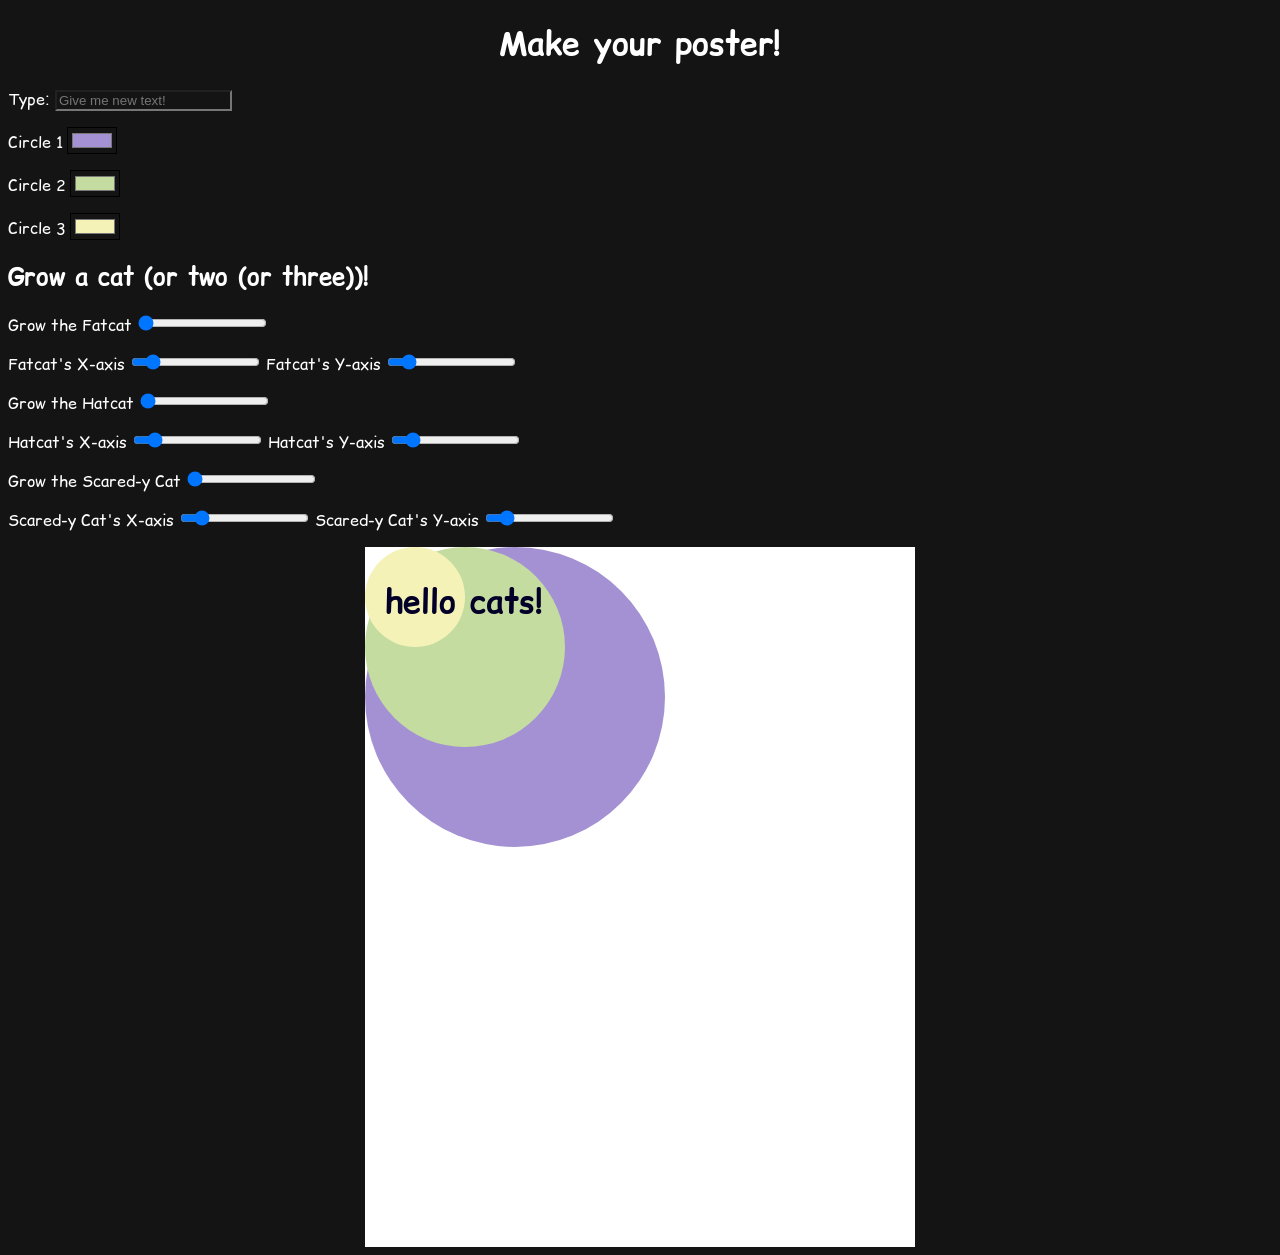
==== index.html @ c7e15701 "filled out style and most of html (still need to add the other cats inputs but I want to make sure i" ====
<!DOCTYPE html>
<html lang="en">
<head>
    <meta charset="UTF-8">
    <meta name="viewport" content="width=device-width, initial-scale=1.0">
    <title>home</title>
    <link rel="preconnect" href="https://fonts.googleapis.com">
    <link rel="preconnect" href="https://fonts.gstatic.com" crossorigin>
    <link href="https://fonts.googleapis.com/css2?family=Comic+Relief:wght@400;700&display=swap" rel="stylesheet">
    <link rel="stylesheet" href="./css/style.css"> 
</head>
<body>
    <h1 class="comic-relief-bold">Make your poster!</h1>
    <div class="poster-tool">
        <div class="controls">
            <!-- Type Inputs -->
            <p>
                <label for="customWord" class="comic-relief-regular">Type: </label>
                <input id="customWord" type="text" placeholder="Give me new text!" />
            </p>

            <!-- 3 Circles-->
            <p>
                <label for="circle1Color" class="comic-relief-regular">Circle 1</label>
                <input id="circle1Color" type="color" value="#A491D3" />
                <output for="circle1Color"></output>
            </p>
            <p>
                <label for="circle2Color" class="comic-relief-regular">Circle 2</label>
                <input id="circle2Color" type="color" value="#C5DCA0" />
                <output for="circle2Color"></output>
            </p>
            <p>
                <label for="circle3Color" class="comic-relief-regular">Circle 3</label>
                <input id="circle3Color" type="color" value="#F5F2B8" />
                <output for="circle3Color"></output>
            </p>

            <!-- The Cats-->
            <h2 class="comic-relief-bold">Grow a cat (or two (or three))!</h2>
            <!-- Fatcat -->
            <p>
                <label for="fatcatScale">Grow the Fatcat</label>
                <input id="fatcatScale" type="range" min="0" max="600" value="0" />
                <output for="fatcatScale"></output>
            </p>
            <p>
                <label for="fatcatMoveX">Fatcat's X-axis</label>
                <input id="fatcatMoveX" type="range" min="0" max="400" value="50" />
                <label for="fatcatMoveY">Fatcat's Y-axis</label>
                <input id="fatcatMoveY" type="range" min="0" max="400" value="50" />
            </p>

            <!-- Hatcat -->
            <p>
                <label for="hatcatScale">Grow the Hatcat</label>
                <input id="hatcatScale" type="range" min="0" max="600" value="0" />
                <output for="hatcatScale"></output>
            </p>
            <p>
                <label for="hatcatMoveX">Hatcat's X-axis</label>
                <input id="hatcatMoveX" type="range" min="0" max="400" value="50" />
                <label for="hatcatMoveY">Hatcat's Y-axis</label>
                <input id="hatcatMoveY" type="range" min="0" max="400" value="50" />
            </p> 

            <!-- Scared Cat -->
            <p>
                <label for="scaredcatScale">Grow the Scared-y Cat</label>
                <input id="scaredcatScale" type="range" min="0" max="600" value="0" />
                <output for="scaredcatScale"></output>
            </p>
            <p>
                <label for="scaredcatMoveX">Scared-y Cat's X-axis</label>
                <input id="scaredcatMoveX" type="range" min="0" max="400" value="50" />
                <label for="scaredcatMoveY">Scared-y Cat's Y-axis</label>
                <input id="scaredcatMoveY" type="range" min="0" max="400" value="50" />
            </p>  

            <!-- Buff Cat -->

            <!-- Studious Cat -->

            <!-- Cat? -->
            
        </div>
        <div class="poster-box">
            <div id="circle1"></div>
            <div id="circle2"></div>
            <div id="circle3"></div>
            <p id="theWord">hello cats!</p>
            <img id="fatcat" src="img/fatcat.png">
            <img id="hatcat" src="img/hatcat.png">
            <img id="studycat" src="img/studycat.png">
            <img id="scaredcat" src="img/scaredcat.png">
            <img id="isthiscat" src="img/isthiscat.png">
            <img id="buffcat" src="img/buffcat.png">
        </div>
    </div>
 <script src="script.js"></script>
</body>
</html>
---- css/style.css ----
body {
    background-color: rgb(20, 20, 20);
    padding: 30px, 50px, 30px, 50px;
}

.comic-relief-regular {
  font-family: "Comic Relief", system-ui;
  font-weight: 400;
  font-style: normal;
}

.comic-relief-bold {
  font-family: "Comic Relief", system-ui;
  font-weight: 700;
  font-style: normal;
}


h1 {
    color: white;
    text-align: center;
}

h2 {
    color: white;
}

/* CONTROLS */
.controls {

}

label {
    color: white;
    font-size: 16px;
    font-family: "Comic Relief", system-ui;
    font-weight: 400;
    font-style: normal;
}

#customWord {
    color: rgb(160, 160, 160);
    background-color: rgb(20, 20, 20);
}

#circle1Color, #circle2Color, #circle3Color {
    background-color: rgb(20, 20, 20);
}

/* POSTER */
.poster-box {
    display: flex;
    width: 550px;
    height: 700px;
    position: relative;
    justify-content: center;
    align-items: center;
    background-color: white;
    margin: 0 auto;
}

.poster-box > * {
  position: absolute;
  top: 0;
  left: 0
}

#circle1 {
    width: 300px;
    height: 300px;
    border-radius: 50%;
    background-color: #A491D3;
}

#circle2 {
    width: 200px;
    height: 200px;
    border-radius: 50%;
    background-color: #C5DCA0;
}

#circle3 {
    width: 100px;
    height: 100px;
    border-radius: 50%;
    background-color: #F5F2B8;
}

#theWord {
    font-family: "Comic Relief";
    font-weight: 600;
    font-size: 32px;
    color: rgb(3, 0, 40);
    translate: 20px;
}

img {
    width: 0px;
}
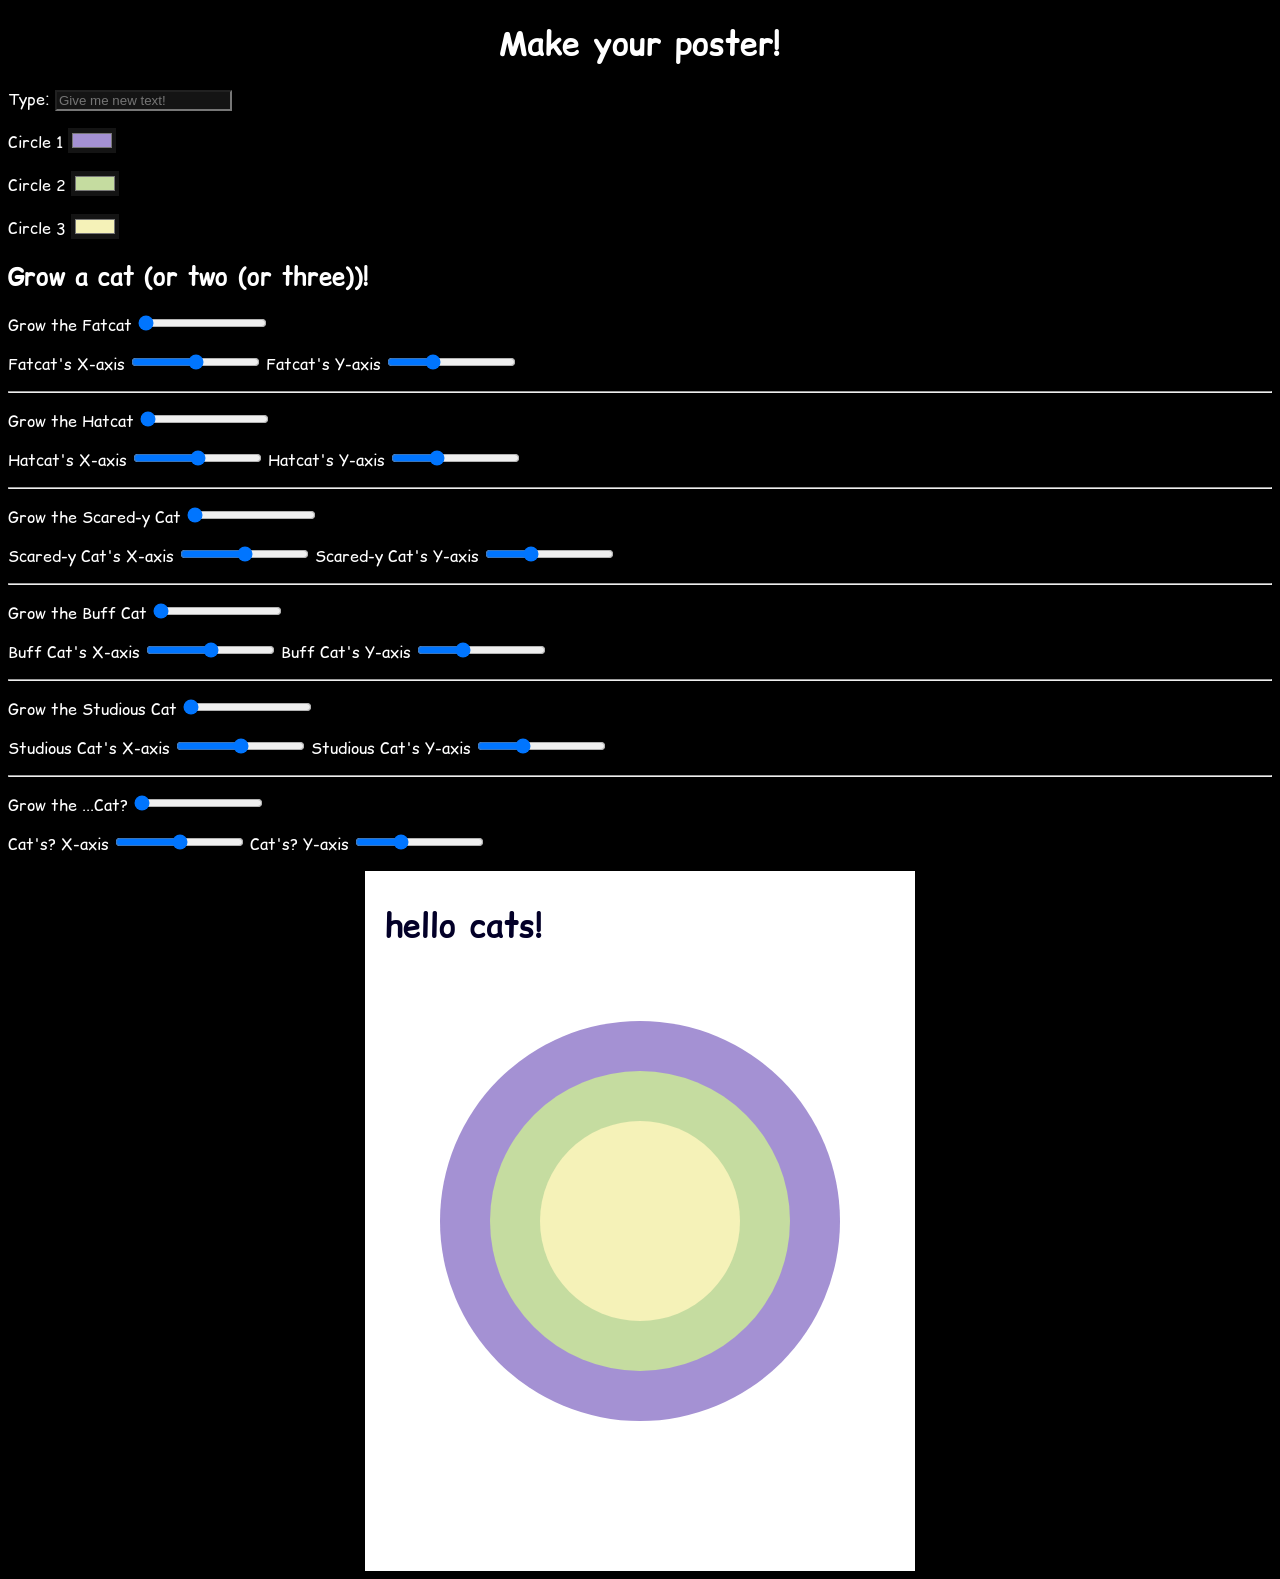
==== commit ed0af572: "Did JS, need to test still" ====
--- a/index.html
+++ b/index.html
@@ -46,11 +46,11 @@
             </p>
             <p>
                 <label for="fatcatMoveX">Fatcat's X-axis</label>
-                <input id="fatcatMoveX" type="range" min="0" max="400" value="50" />
+                <input id="fatcatMoveX" type="range" min="-200" max="200" value="0" />
                 <label for="fatcatMoveY">Fatcat's Y-axis</label>
-                <input id="fatcatMoveY" type="range" min="0" max="400" value="50" />
+                <input id="fatcatMoveY" type="range" min="-200" max="400" value="0" />
             </p>
-
+<hr>
             <!-- Hatcat -->
             <p>
                 <label for="hatcatScale">Grow the Hatcat</label>
@@ -59,11 +59,11 @@
             </p>
             <p>
                 <label for="hatcatMoveX">Hatcat's X-axis</label>
-                <input id="hatcatMoveX" type="range" min="0" max="400" value="50" />
+                <input id="hatcatMoveX" type="range" min="-200" max="200" value="0" />
                 <label for="hatcatMoveY">Hatcat's Y-axis</label>
-                <input id="hatcatMoveY" type="range" min="0" max="400" value="50" />
+                <input id="hatcatMoveY" type="range" min="-200" max="400" value="0" />
             </p> 
-
+<hr>
             <!-- Scared Cat -->
             <p>
                 <label for="scaredcatScale">Grow the Scared-y Cat</label>
@@ -72,16 +72,49 @@
             </p>
             <p>
                 <label for="scaredcatMoveX">Scared-y Cat's X-axis</label>
-                <input id="scaredcatMoveX" type="range" min="0" max="400" value="50" />
+                <input id="scaredcatMoveX" type="range" min="-200" max="200" value="0" />
                 <label for="scaredcatMoveY">Scared-y Cat's Y-axis</label>
-                <input id="scaredcatMoveY" type="range" min="0" max="400" value="50" />
+                <input id="scaredcatMoveY" type="range" min="-200" max="400" value="0" />
             </p>  
-
+<hr>
             <!-- Buff Cat -->
-
+            <p>
+                <label for="buffcatScale">Grow the Buff Cat</label>
+                <input id="buffcatScale" type="range" min="0" max="600" value="0" />
+                <output for="buffcatScale"></output>
+            </p>
+            <p>
+                <label for="buffcatMoveX">Buff Cat's X-axis</label>
+                <input id="buffcatMoveX" type="range" min="-200" max="200" value="0" />
+                <label for="buffcatMoveY">Buff Cat's Y-axis</label>
+                <input id="buffcatMoveY" type="range" min="-200" max="400" value="0" />
+            </p>
+<hr>
             <!-- Studious Cat -->
-
+            <p>
+                <label for="studycatScale">Grow the Studious Cat</label>
+                <input id="studycatScale" type="range" min="0" max="600" value="0" />
+                <output for="studycatScale"></output>
+            </p>
+            <p>
+                <label for="studycatMoveX">Studious Cat's X-axis</label>
+                <input id="studycatMoveX" type="range" min="-200" max="200" value="0" />
+                <label for="studycatMoveY">Studious Cat's Y-axis</label>
+                <input id="studycatMoveY" type="range" min="-200" max="400" value="0" />
+            </p>
+<hr>
             <!-- Cat? -->
+            <p>
+                <label for="isthiscatScale">Grow the ...Cat?</label>
+                <input id="isthiscatScale" type="range" min="0" max="600" value="0" />
+                <output for="isthiscatScale"></output>
+            </p>
+            <p>
+                <label for="isthiscatMoveX">Cat's? X-axis</label>
+                <input id="isthiscatMoveX" type="range" min="-200" max="200" value="0" />
+                <label for="isthiscatMoveY">Cat's? Y-axis</label>
+                <input id="isthiscatMoveY" type="range" min="-200" max="400" value="0" />
+            </p>
             
         </div>
         <div class="poster-box">
--- a/css/style.css
+++ b/css/style.css
@@ -1,5 +1,5 @@
 body {
-    background-color: rgb(20, 20, 20);
+    background-color: rgb(0, 0, 0);
     padding: 30px, 50px, 30px, 50px;
 }
 
@@ -66,24 +66,27 @@
 }
 
 #circle1 {
+    width: 400px;
+    height: 400px;
+    border-radius: 50%;
+    background-color: #A491D3;
+    translate: 75px 150px;
+}
+
+#circle2 {
     width: 300px;
     height: 300px;
     border-radius: 50%;
-    background-color: #A491D3;
+    background-color: #C5DCA0;
+    translate: 125px 200px;
 }
 
-#circle2 {
+#circle3 {
     width: 200px;
     height: 200px;
     border-radius: 50%;
-    background-color: #C5DCA0;
-}
-
-#circle3 {
-    width: 100px;
-    height: 100px;
-    border-radius: 50%;
     background-color: #F5F2B8;
+    translate: 175px 250px;
 }
 
 #theWord {
@@ -94,6 +97,14 @@
     translate: 20px;
 }
 
-img {
+#fatcat, #hatcat, #scaredcat, #buffcat, #studycat, #isthiscat {
     width: 0px;
+}
+
+output {
+    color: white;
+    font-size: 12px;
+    font-family: "Comic Relief", system-ui;
+    font-weight: 400;
+    font-style: normal;
 }
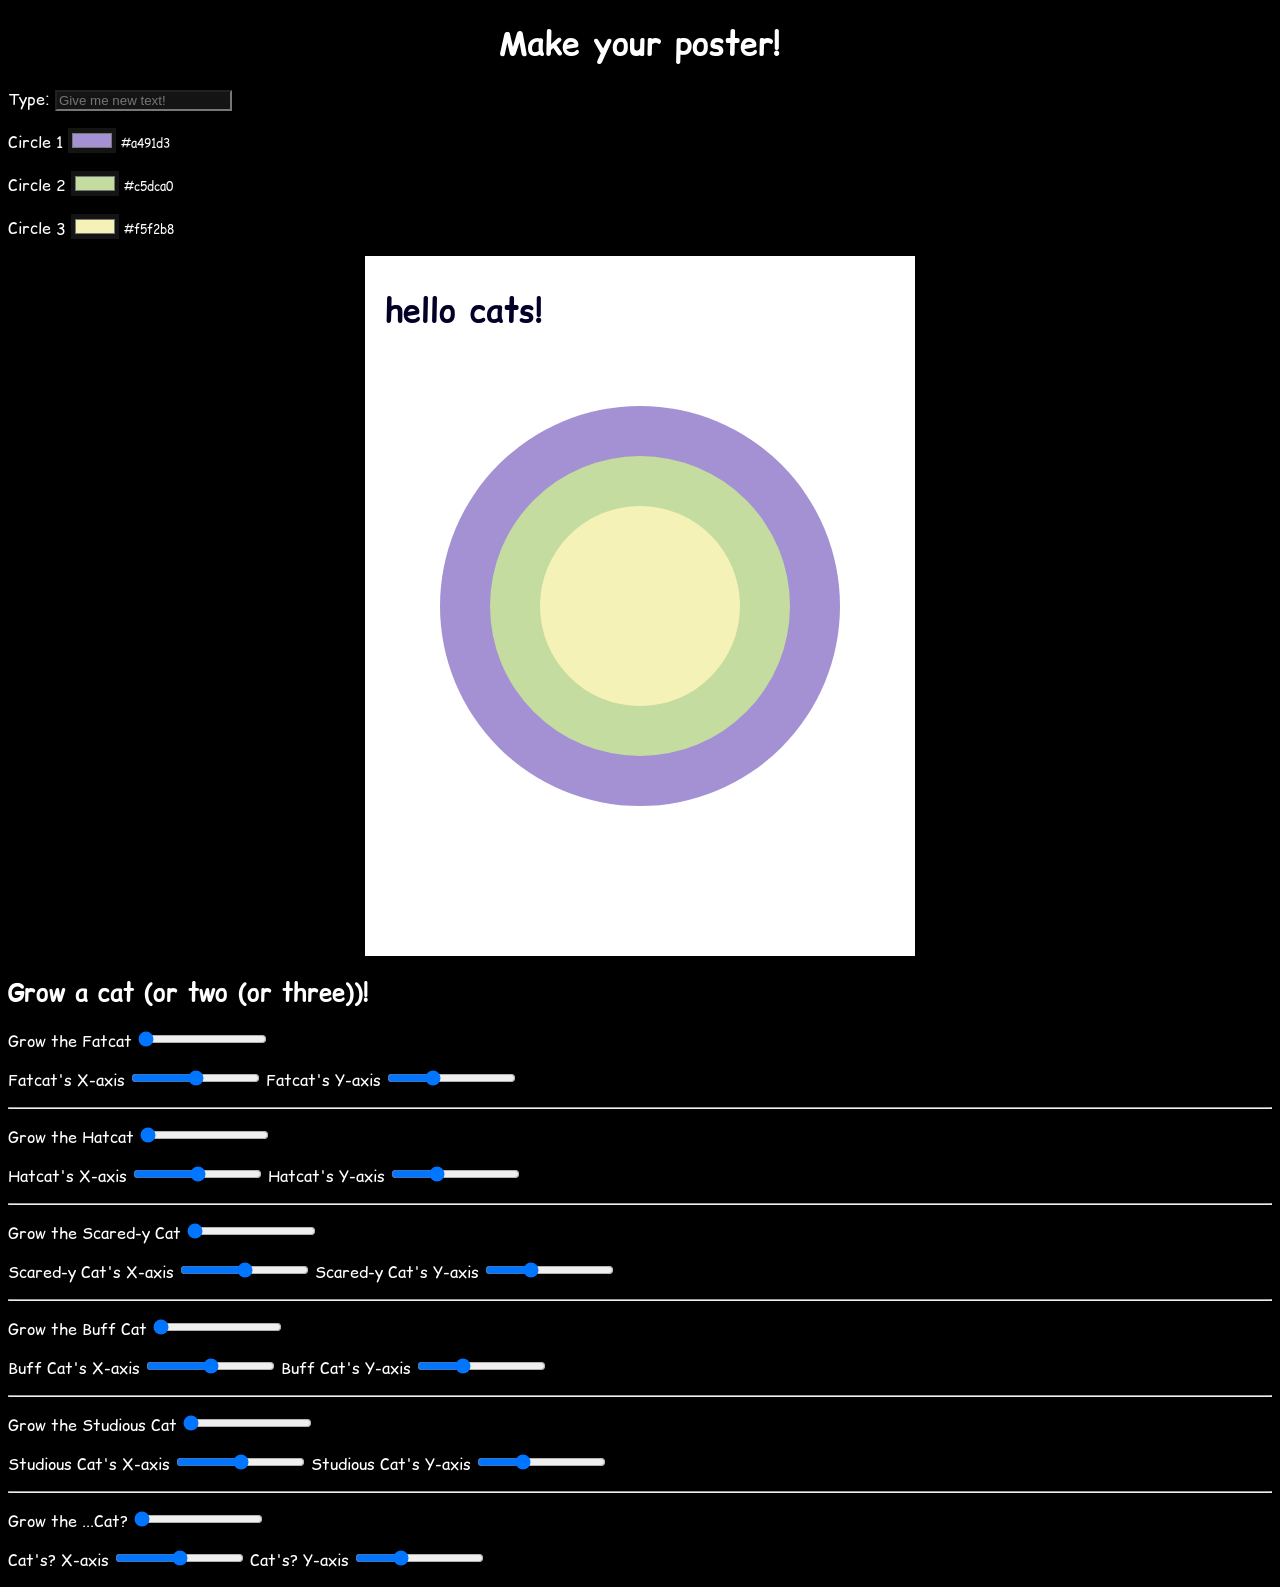
==== commit e591f84a: "moved cat controls below poster" ====
--- a/index.html
+++ b/index.html
@@ -35,7 +35,20 @@
                 <input id="circle3Color" type="color" value="#F5F2B8" />
                 <output for="circle3Color"></output>
             </p>
-
+        </div>
+        <div class="poster-box">
+            <div id="circle1"></div>
+            <div id="circle2"></div>
+            <div id="circle3"></div>
+            <p id="theWord">hello cats!</p>
+            <img id="fatcat" src="img/fatcat.png">
+            <img id="hatcat" src="img/hatcat.png">
+            <img id="studycat" src="img/studycat.png">
+            <img id="scaredcat" src="img/scaredcat.png">
+            <img id="isthiscat" src="img/isthiscat.png">
+            <img id="buffcat" src="img/buffcat.png">
+        </div>
+        <div>
             <!-- The Cats-->
             <h2 class="comic-relief-bold">Grow a cat (or two (or three))!</h2>
             <!-- Fatcat -->
@@ -117,18 +130,6 @@
             </p>
             
         </div>
-        <div class="poster-box">
-            <div id="circle1"></div>
-            <div id="circle2"></div>
-            <div id="circle3"></div>
-            <p id="theWord">hello cats!</p>
-            <img id="fatcat" src="img/fatcat.png">
-            <img id="hatcat" src="img/hatcat.png">
-            <img id="studycat" src="img/studycat.png">
-            <img id="scaredcat" src="img/scaredcat.png">
-            <img id="isthiscat" src="img/isthiscat.png">
-            <img id="buffcat" src="img/buffcat.png">
-        </div>
     </div>
  <script src="script.js"></script>
 </body>
--- a/css/style.css
+++ b/css/style.css
@@ -36,6 +36,10 @@
     font-family: "Comic Relief", system-ui;
     font-weight: 400;
     font-style: normal;
+}
+
+input {
+    z-index:100;
 }
 
 #customWord {
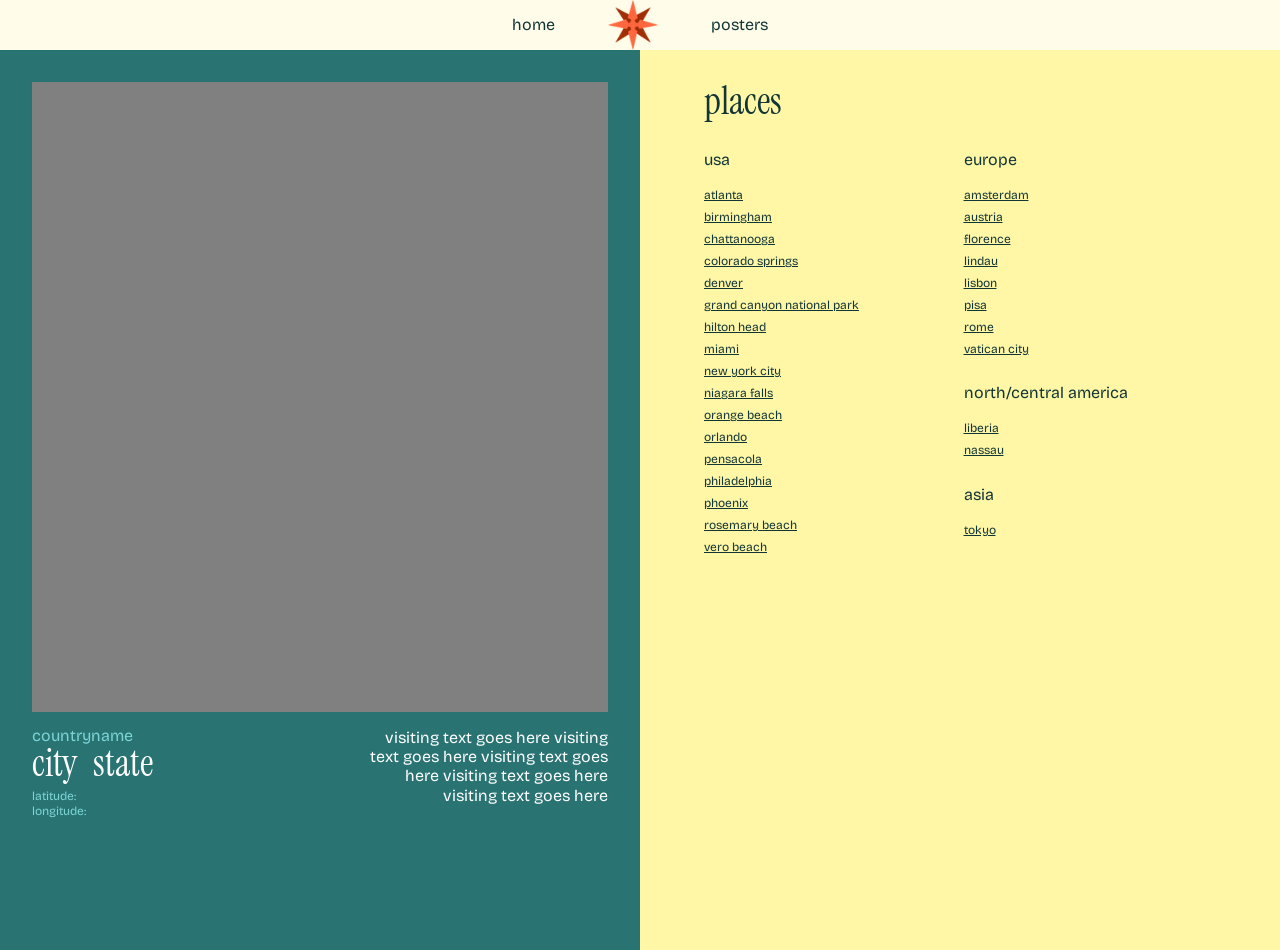
==== commit 54b832cc: "JS collection page styling" ====
--- a/index.html
+++ b/index.html
@@ -3,134 +3,121 @@
 <head>
     <meta charset="UTF-8">
     <meta name="viewport" content="width=device-width, initial-scale=1.0">
-    <title>home</title>
+    <title>places</title>
     <link rel="preconnect" href="https://fonts.googleapis.com">
     <link rel="preconnect" href="https://fonts.gstatic.com" crossorigin>
-    <link href="https://fonts.googleapis.com/css2?family=Comic+Relief:wght@400;700&display=swap" rel="stylesheet">
-    <link rel="stylesheet" href="./css/style.css"> 
+    <link href="https://fonts.googleapis.com/css2?family=Bricolage+Grotesque:opsz,wght@12..96,200..800&family=Instrument+Serif:ital@0;1&display=swap" rel="stylesheet">
+    <link rel="stylesheet" href="reset.css" /> 
+    <link rel="stylesheet" href="style.css" /> 
 </head>
 <body>
-    <h1 class="comic-relief-bold">Make your poster!</h1>
-    <div class="poster-tool">
-        <div class="controls">
-            <!-- Type Inputs -->
-            <p>
-                <label for="customWord" class="comic-relief-regular">Type: </label>
-                <input id="customWord" type="text" placeholder="Give me new text!" />
-            </p>
+    <!--NAV BAR-->
+    <nav>
+        <ul class="navitems">
+            <li class="navlink"><a href="index.html">home</a></li>
+            <img class="icon" src="img/icon.png">
+            <li class="navlink"><a href="poster-making/index.html">posters</a></li>
+        </ul>
+    </nav>
 
-            <!-- 3 Circles-->
-            <p>
-                <label for="circle1Color" class="comic-relief-regular">Circle 1</label>
-                <input id="circle1Color" type="color" value="#A491D3" />
-                <output for="circle1Color"></output>
-            </p>
-            <p>
-                <label for="circle2Color" class="comic-relief-regular">Circle 2</label>
-                <input id="circle2Color" type="color" value="#C5DCA0" />
-                <output for="circle2Color"></output>
-            </p>
-            <p>
-                <label for="circle3Color" class="comic-relief-regular">Circle 3</label>
-                <input id="circle3Color" type="color" value="#F5F2B8" />
-                <output for="circle3Color"></output>
-            </p>
-        </div>
-        <div class="poster-box">
-            <div id="circle1"></div>
-            <div id="circle2"></div>
-            <div id="circle3"></div>
-            <p id="theWord">hello cats!</p>
-            <img id="fatcat" src="img/fatcat.png">
-            <img id="hatcat" src="img/hatcat.png">
-            <img id="studycat" src="img/studycat.png">
-            <img id="scaredcat" src="img/scaredcat.png">
-            <img id="isthiscat" src="img/isthiscat.png">
-            <img id="buffcat" src="img/buffcat.png">
-        </div>
-        <div>
-            <!-- The Cats-->
-            <h2 class="comic-relief-bold">Grow a cat (or two (or three))!</h2>
-            <!-- Fatcat -->
-            <p>
-                <label for="fatcatScale">Grow the Fatcat</label>
-                <input id="fatcatScale" type="range" min="0" max="600" value="0" />
-                <output for="fatcatScale"></output>
-            </p>
-            <p>
-                <label for="fatcatMoveX">Fatcat's X-axis</label>
-                <input id="fatcatMoveX" type="range" min="-200" max="200" value="0" />
-                <label for="fatcatMoveY">Fatcat's Y-axis</label>
-                <input id="fatcatMoveY" type="range" min="-200" max="400" value="0" />
-            </p>
-<hr>
-            <!-- Hatcat -->
-            <p>
-                <label for="hatcatScale">Grow the Hatcat</label>
-                <input id="hatcatScale" type="range" min="0" max="600" value="0" />
-                <output for="hatcatScale"></output>
-            </p>
-            <p>
-                <label for="hatcatMoveX">Hatcat's X-axis</label>
-                <input id="hatcatMoveX" type="range" min="-200" max="200" value="0" />
-                <label for="hatcatMoveY">Hatcat's Y-axis</label>
-                <input id="hatcatMoveY" type="range" min="-200" max="400" value="0" />
-            </p> 
-<hr>
-            <!-- Scared Cat -->
-            <p>
-                <label for="scaredcatScale">Grow the Scared-y Cat</label>
-                <input id="scaredcatScale" type="range" min="0" max="600" value="0" />
-                <output for="scaredcatScale"></output>
-            </p>
-            <p>
-                <label for="scaredcatMoveX">Scared-y Cat's X-axis</label>
-                <input id="scaredcatMoveX" type="range" min="-200" max="200" value="0" />
-                <label for="scaredcatMoveY">Scared-y Cat's Y-axis</label>
-                <input id="scaredcatMoveY" type="range" min="-200" max="400" value="0" />
-            </p>  
-<hr>
-            <!-- Buff Cat -->
-            <p>
-                <label for="buffcatScale">Grow the Buff Cat</label>
-                <input id="buffcatScale" type="range" min="0" max="600" value="0" />
-                <output for="buffcatScale"></output>
-            </p>
-            <p>
-                <label for="buffcatMoveX">Buff Cat's X-axis</label>
-                <input id="buffcatMoveX" type="range" min="-200" max="200" value="0" />
-                <label for="buffcatMoveY">Buff Cat's Y-axis</label>
-                <input id="buffcatMoveY" type="range" min="-200" max="400" value="0" />
-            </p>
-<hr>
-            <!-- Studious Cat -->
-            <p>
-                <label for="studycatScale">Grow the Studious Cat</label>
-                <input id="studycatScale" type="range" min="0" max="600" value="0" />
-                <output for="studycatScale"></output>
-            </p>
-            <p>
-                <label for="studycatMoveX">Studious Cat's X-axis</label>
-                <input id="studycatMoveX" type="range" min="-200" max="200" value="0" />
-                <label for="studycatMoveY">Studious Cat's Y-axis</label>
-                <input id="studycatMoveY" type="range" min="-200" max="400" value="0" />
-            </p>
-<hr>
-            <!-- Cat? -->
-            <p>
-                <label for="isthiscatScale">Grow the ...Cat?</label>
-                <input id="isthiscatScale" type="range" min="0" max="600" value="0" />
-                <output for="isthiscatScale"></output>
-            </p>
-            <p>
-                <label for="isthiscatMoveX">Cat's? X-axis</label>
-                <input id="isthiscatMoveX" type="range" min="-200" max="200" value="0" />
-                <label for="isthiscatMoveY">Cat's? Y-axis</label>
-                <input id="isthiscatMoveY" type="range" min="-200" max="400" value="0" />
-            </p>
+    <div class="section-grid">
+
+         <!-- Left Section -->
+        <section class="leftsec">
+            <!-- IMG BOX -->
+            <div id="imgBox"></div>
+            <div class="horizontal-flex">
+                <div>
+                    <!-- CAPTION INFO -->
+                    <h2 id="country">countryname</h2>
+
+                        <div class="horizontal-text">
+                            <h1 id="city">city</h1>
+                            <h1 id="state">state</h1>
+                        </div>
+
+                    <div class="triangle"></div>
+
+                    <h3 id="lat">latitude:</h3>
+                    <h3 id="long">longitude:</h3>
+                    </div>
+                <div>
+                    <!-- CAPTION PARAGRAPH -->
+                    <h2 id="visitReason">visiting text goes here visiting text goes here visiting text goes here visiting text goes here visiting text goes here</h2>
+                </div>
+            </div>
+        </section>
+
+        <!-- Right Section -->
+        <section class="rightsec">
+            <h1 class="header">places</h1>
+                <div class="section-grid-places">
+                    <div class="leftcol">
+                        <div class="placeitems">
+                            <h2>usa</h2>
+                            <ul>
+                                <li id="places">
+                                    <button>atlanta</button>
+                                    <button>birmingham</button>
+                                    <button>chattanooga</button>
+                                    <button>colorado springs</button>
+                                    <button>denver</button>
+                                    <button>grand canyon national park</button>
+                                    <button>hilton head</button>
+                                    <button>miami</button>
+                                    <button>new york city</button>
+                                    <button>niagara falls</button>
+                                    <button>orange beach</button>
+                                    <button>orlando</button>
+                                    <button>pensacola</button>
+                                    <button>philadelphia</button>
+                                    <button>phoenix</button>
+                                    <button>rosemary beach</button>
+                                    <button>vero beach</button>
+                                </li>
+                            </ul>
+                        </div>
+                    </div>
+                    <div class="rightcol">
+                        <div class="placeitems">
+                            <h2>europe</h2>
+                            <ul>
+                                <li id="places">
+                                    <button>amsterdam</button>
+                                    <button>austria</button>
+                                    <button>florence</button>
+                                    <button>lindau</button>
+                                    <button>lisbon</button>
+                                    <button>pisa</button>
+                                    <button>rome</button>
+                                    <button>vatican city</button>
+                                </li>
+                            </ul>
+                        </div>
+                        <div class="placeitems">
+                            <h2>north/central america</h2>
+                                <ul>
+                                    <li id="places">
+                                        <button>liberia</button>
+                                        <button>nassau</button>
+                                    </li>
+                                </ul>
+                        </div>
+
+                        <div class="placeitems">
+                            <h2>asia</h2>
+                                <ul>
+                                    <li id="places">
+                                        <button>tokyo</button>
+                                    </li>
+                                </ul>
+                        </div>
+                    </div>    
+                </div>
             
-        </div>
+        </section>
     </div>
- <script src="script.js"></script>
+
+    <script src="script.js"></script>
 </body>
 </html>
--- a/style.css
+++ b/style.css
@@ -0,0 +1,190 @@
+.navitems {
+    display: flex;
+    flex-direction: row;
+    flex-wrap: wrap;
+    justify-content: center;
+    z-index: 100;
+    gap: 3.3rem;
+    align-items: center;
+    background-color: #FFFDEA;
+    }
+
+ul {
+    list-style-type: none;
+} 
+
+li {
+    padding: 0;
+    margin: 0;
+}
+
+a {
+    font-family: "Bricolage Grotesque", Helvetica;
+    weight: 600;
+    font-size: 16px;
+    text-decoration: none;
+    color: #123636;
+}
+
+.section-grid {
+    display: grid;
+    grid-template-columns: 1fr 1fr;
+    min-height: 100dvh;
+}
+
+@media (max-width: 950px) {
+  .section-grid {
+    display: flex;
+    flex-direction: column-reverse;
+  }
+}
+
+.section-grid-places {
+    display: grid;
+    grid-template-columns: auto auto;
+    min-height: auto;
+}
+
+h1 {
+    font-family: "Instrument Serif", serif;
+    font-size: 38px;
+    color: #123636;
+    margin-bottom: 0.5rem;
+}
+
+h2 {
+    font-family: "Bricolage Grotesque", Helvetica;
+    weight: 600;
+    font-size: 16px;
+    color: #123636;
+}
+
+h3 {
+    font-family: "Bricolage Grotesque", Helvetica;
+    weight: 600;
+    font-size: 12px;
+    color: #123636;
+}
+
+#imgBox {
+    width:100%;
+    height:70dvh;
+    background-color: gray;
+    margin-bottom: 1rem;
+}
+
+img {
+    width: 100%;
+}
+
+.icon {
+    width: 50px;
+}
+
+.leftsec {
+    background-color: #297373;
+    padding: 2rem;
+}
+
+.rightsec {
+    background-color: #FFF6A6;
+    padding: 2rem 4rem 2rem 4rem;
+}
+
+#country {
+    color: #7ED5D5;
+}
+
+.horizontal-text {
+    display: flex;
+    flex-direction: row;
+    gap: 1rem;
+}
+
+#city {
+    color: white;
+}
+
+#state {
+    color: white;
+}
+
+.triangle {
+
+}
+
+#lat {
+    color: #7ED5D5;
+    margin-bottom: 3px;
+}
+
+#long {
+    color: #7ED5D5;
+}
+
+.horizontal-flex {
+    display: flex;
+    justify-content: space-between;
+    gap: 35%;
+}
+
+caption /*container*/ {
+    
+}
+
+#visitReason {
+    color: white;
+    text-align: right;
+    line-height: 1.2rem;
+}
+
+.header /*add padding below for list items*/ {
+    padding-bottom: 1.5rem;
+
+}
+
+button {
+    font-family: "Bricolage Grotesque", Helvetica;
+    weight: 600;
+    font-size: 12px;
+    color: #123636;
+    text-decoration: underline;
+    display: flex;
+    flex-direction: column;
+    padding: 5px 0px 5px 0px;
+    text-align: left;
+    margin: 0;
+}
+
+button:active {
+    font-family: "Bricolage Grotesque", Helvetica;
+    weight: 600;
+    font-size: 12px;
+    color: #dfd156;
+    text-decoration: underline;
+}
+
+button:hover {
+    font-family: "Bricolage Grotesque", Helvetica;
+    weight: 600;
+    font-size: 12px;
+    color: #008484;
+    text-decoration: underline;
+}
+
+.placeitems {
+    margin-bottom: 10%;
+}
+
+.leftcol {
+    height: auto;
+}
+
+.rightcol {
+    height: auto;
+    margin-left: 1rem;
+}
+
+#places {
+    margin-top: 1rem;
+}
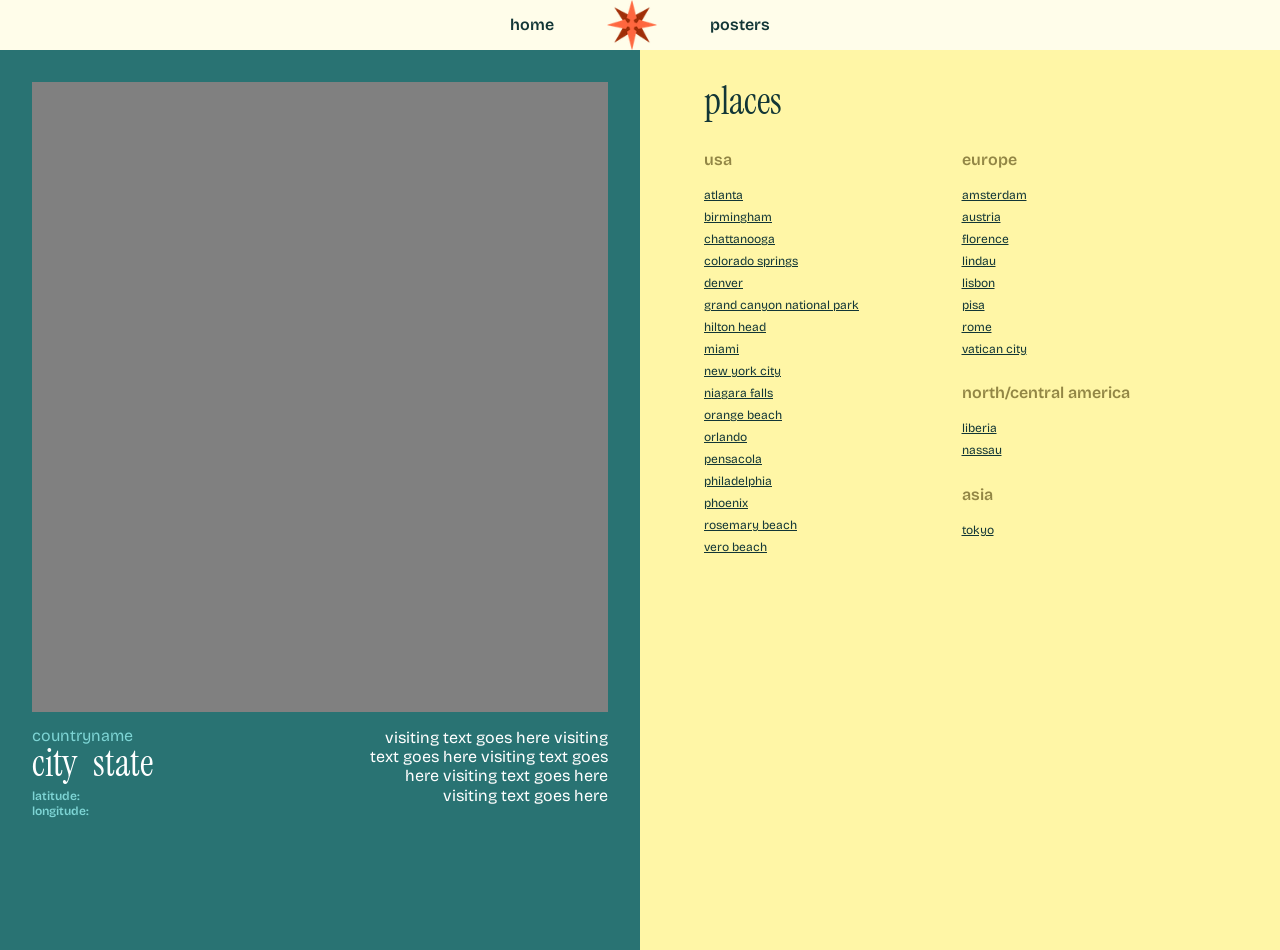
==== commit 6f2a3e7e: "fixing errors" ====
--- a/index.html
+++ b/index.html
@@ -35,8 +35,6 @@
                             <h1 id="city">city</h1>
                             <h1 id="state">state</h1>
                         </div>
-
-                    <div class="triangle"></div>
 
                     <h3 id="lat">latitude:</h3>
                     <h3 id="long">longitude:</h3>
--- a/style.css
+++ b/style.css
@@ -20,7 +20,7 @@
 
 a {
     font-family: "Bricolage Grotesque", Helvetica;
-    weight: 600;
+    font-weight: 600;
     font-size: 16px;
     text-decoration: none;
     color: #123636;
@@ -54,14 +54,21 @@
 
 h2 {
     font-family: "Bricolage Grotesque", Helvetica;
-    weight: 600;
+    font-weight: 600;
     font-size: 16px;
     color: #123636;
 }
 
+.placeitems h2 {
+    font-family: "Bricolage Grotesque", Helvetica;
+    font-weight: 600;
+    font-size: 16px;
+    color: #928645;
+}
+
 h3 {
     font-family: "Bricolage Grotesque", Helvetica;
-    weight: 600;
+    font-weight: 600;
     font-size: 12px;
     color: #123636;
 }
@@ -93,6 +100,7 @@
 
 #country {
     color: #7ED5D5;
+    font-weight: 400;
 }
 
 .horizontal-text {
@@ -107,10 +115,6 @@
 
 #state {
     color: white;
-}
-
-.triangle {
-
 }
 
 #lat {
@@ -128,14 +132,11 @@
     gap: 35%;
 }
 
-caption /*container*/ {
-    
-}
-
 #visitReason {
     color: white;
     text-align: right;
     line-height: 1.2rem;
+    font-weight: 400;
 }
 
 .header /*add padding below for list items*/ {
@@ -145,7 +146,7 @@
 
 button {
     font-family: "Bricolage Grotesque", Helvetica;
-    weight: 600;
+    font-weight: 400;
     font-size: 12px;
     color: #123636;
     text-decoration: underline;
@@ -158,7 +159,7 @@
 
 button:active {
     font-family: "Bricolage Grotesque", Helvetica;
-    weight: 600;
+    font-weight: 600;
     font-size: 12px;
     color: #dfd156;
     text-decoration: underline;
@@ -166,7 +167,7 @@
 
 button:hover {
     font-family: "Bricolage Grotesque", Helvetica;
-    weight: 600;
+    font-weight: 600;
     font-size: 12px;
     color: #008484;
     text-decoration: underline;
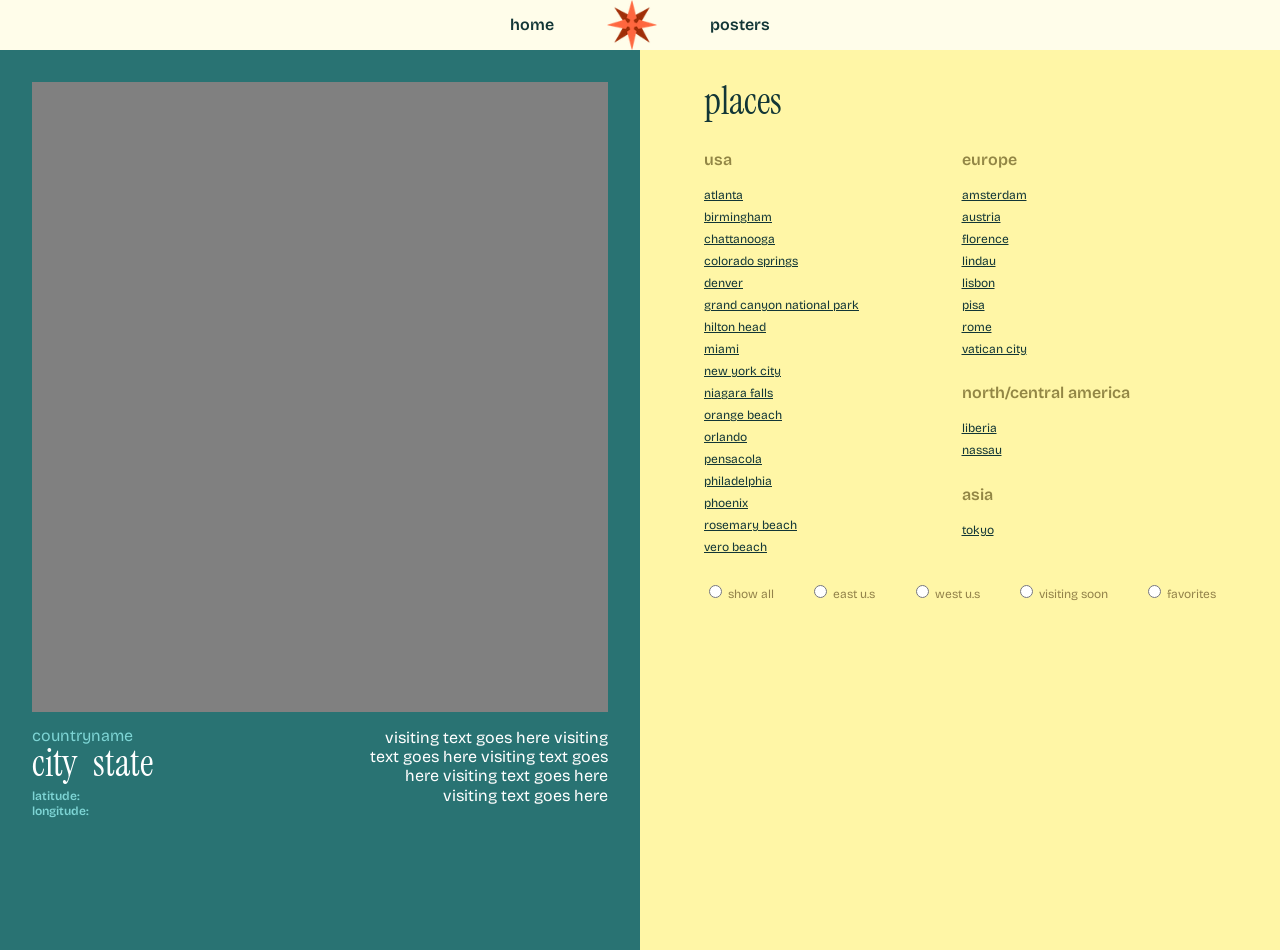
==== commit 828543b4: "added filters" ====
--- a/index.html
+++ b/index.html
@@ -112,7 +112,29 @@
                         </div>
                     </div>    
                 </div>
-            
+            <!-- FILTERS -->
+            <div class="filter-box">
+                <label>
+                    <input type="radio" id="showAll" value="active" name="filters">
+                    show all
+                </label>
+                <label>
+                    <input type="radio" id="showEastUS" name="filters">
+                    east u.s
+                </label>
+                <label>
+                    <input type="radio" id="showWestUS" name="filters">
+                    west u.s
+                </label>
+                <label>
+                    <input type="radio" id="showVisitingSoon" name="filters">
+                    visiting soon
+                </label>
+                <label>
+                    <input type="radio" id="showFavorites" name="filters">
+                    favorites
+                </label>
+            </div>
         </section>
     </div>
 
--- a/style.css
+++ b/style.css
@@ -32,7 +32,7 @@
     min-height: 100dvh;
 }
 
-@media (max-width: 950px) {
+@media (max-width: 1000px) {
   .section-grid {
     display: flex;
     flex-direction: column-reverse;
@@ -75,6 +75,7 @@
 
 #imgBox {
     width:100%;
+    max-width: 750px;
     height:70dvh;
     background-color: gray;
     margin-bottom: 1rem;
@@ -91,6 +92,9 @@
 .leftsec {
     background-color: #297373;
     padding: 2rem;
+    display: flex;
+    flex-direction: column;
+    align-items: center;
 }
 
 .rightsec {
@@ -188,4 +192,20 @@
 
 #places {
     margin-top: 1rem;
+}
+
+label {
+    font-family: "Bricolage Grotesque", Helvetica;
+    font-weight: 400;
+    font-size: 12px;
+    color: #93834b;
+}
+
+input[type="radio"] {
+  accent-color: #FF6640; /* Replace with your desired color or hex code */
+}
+
+.filter-box {
+    display: flex;
+    justify-content: space-between;
 }
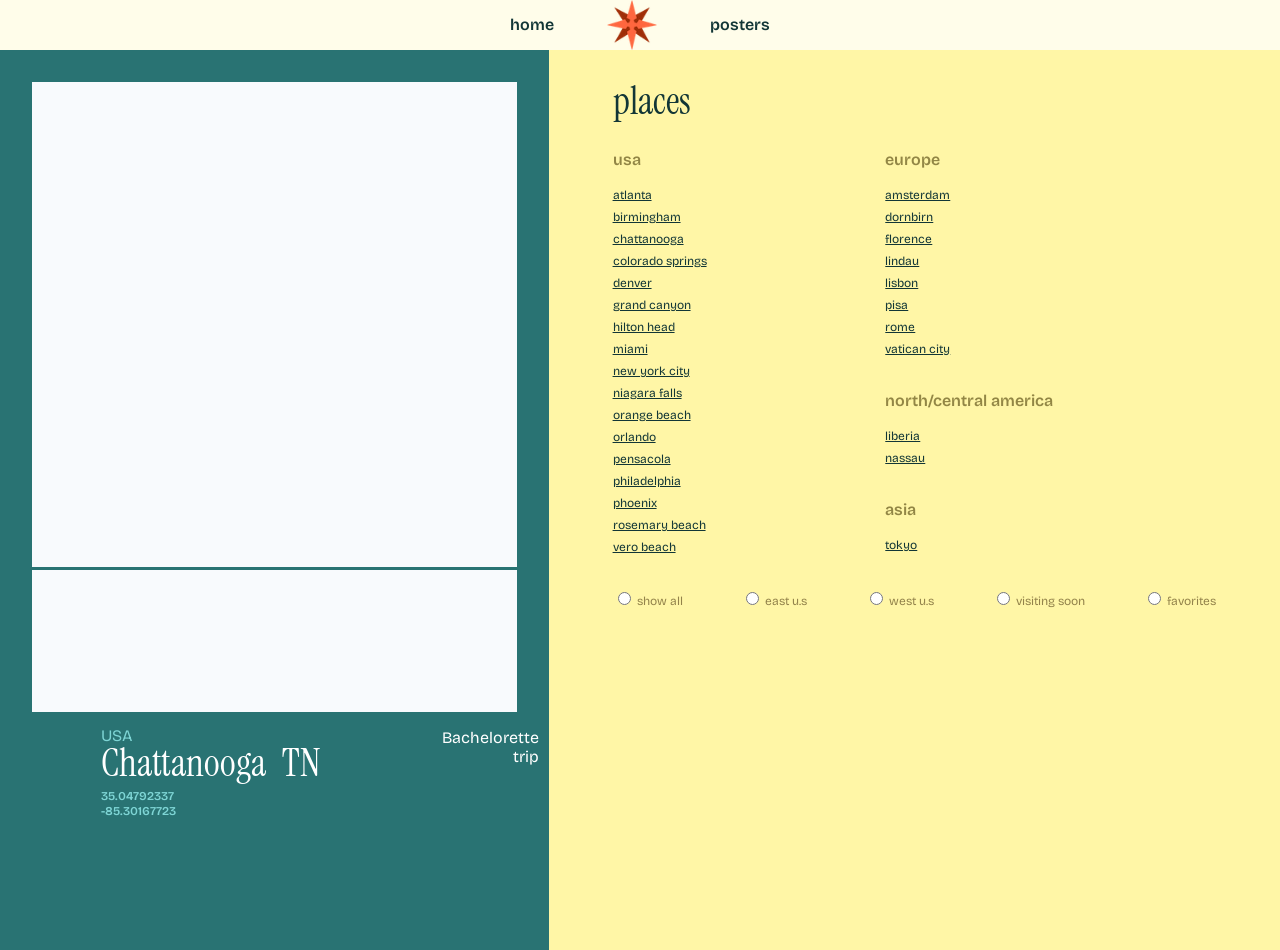
==== commit 23f85536: "im lost" ====
--- a/index.html
+++ b/index.html
@@ -25,7 +25,11 @@
          <!-- Left Section -->
         <section class="leftsec">
             <!-- IMG BOX -->
-            <div id="imgBox"></div>
+            <div id="imgBox">
+               
+
+                
+            </div>
             <div class="horizontal-flex">
                 <div>
                     <!-- CAPTION INFO -->
@@ -55,23 +59,23 @@
                             <h2>usa</h2>
                             <ul>
                                 <li id="places">
-                                    <button>atlanta</button>
-                                    <button>birmingham</button>
-                                    <button>chattanooga</button>
-                                    <button>colorado springs</button>
-                                    <button>denver</button>
-                                    <button>grand canyon national park</button>
-                                    <button>hilton head</button>
-                                    <button>miami</button>
-                                    <button>new york city</button>
-                                    <button>niagara falls</button>
-                                    <button>orange beach</button>
-                                    <button>orlando</button>
-                                    <button>pensacola</button>
-                                    <button>philadelphia</button>
-                                    <button>phoenix</button>
-                                    <button>rosemary beach</button>
-                                    <button>vero beach</button>
+                                    <button data-city="Atlanta">atlanta</button>
+                                    <button data-city="Birmingham">birmingham</button>
+                                    <button data-city="Chattanooga">chattanooga</button>
+                                    <button data-city="Colorado Springs">colorado springs</button>
+                                    <button data-city="Denver">denver</button>
+                                    <button data-city="Grand Canyon National Park">grand canyon</button>
+                                    <button data-city="Hilton Head">hilton head</button>
+                                    <button data-city="Miami">miami</button>
+                                    <button data-city="New York City">new york city</button>
+                                    <button data-city="Niagara Falls">niagara falls</button>
+                                    <button data-city="Orange Beach">orange beach</button>
+                                    <button data-city="Orlando">orlando</button>
+                                    <button data-city="Pensacola">pensacola</button>
+                                    <button data-city="Philadelphia">philadelphia</button>
+                                    <button data-city="Phoenix">phoenix</button>
+                                    <button data-city="Rosemary Beach">rosemary beach</button>
+                                    <button data-city="Vero Beach">vero beach</button>
                                 </li>
                             </ul>
                         </div>
@@ -81,14 +85,14 @@
                             <h2>europe</h2>
                             <ul>
                                 <li id="places">
-                                    <button>amsterdam</button>
-                                    <button>austria</button>
-                                    <button>florence</button>
-                                    <button>lindau</button>
-                                    <button>lisbon</button>
-                                    <button>pisa</button>
-                                    <button>rome</button>
-                                    <button>vatican city</button>
+                                    <button data-city="Amsterdam">amsterdam</button>
+                                    <button data-city="Dornbirn">dornbirn</button>
+                                    <button data-city="Florence">florence</button>
+                                    <button data-city="Lindau">lindau</button>
+                                    <button data-city="Lisbon">lisbon</button>
+                                    <button data-city="Pisa">pisa</button>
+                                    <button data-city="Rome">rome</button>
+                                    <button data-city="Vatican City">vatican city</button>
                                 </li>
                             </ul>
                         </div>
@@ -96,8 +100,8 @@
                             <h2>north/central america</h2>
                                 <ul>
                                     <li id="places">
-                                        <button>liberia</button>
-                                        <button>nassau</button>
+                                        <button data-city="Liberia">liberia</button>
+                                        <button data-city="Nassau">nassau</button>
                                     </li>
                                 </ul>
                         </div>
@@ -106,7 +110,7 @@
                             <h2>asia</h2>
                                 <ul>
                                     <li id="places">
-                                        <button>tokyo</button>
+                                        <button data-city="Tokyo">tokyo</button>
                                     </li>
                                 </ul>
                         </div>
--- a/style.css
+++ b/style.css
@@ -28,7 +28,7 @@
 
 .section-grid {
     display: grid;
-    grid-template-columns: 1fr 1fr;
+    grid-template-columns: 1.5fr 2fr;
     min-height: 100dvh;
 }
 
@@ -77,8 +77,9 @@
     width:100%;
     max-width: 750px;
     height:70dvh;
-    background-color: gray;
     margin-bottom: 1rem;
+    object-fit: cover;
+    overflow: hidden;
 }
 
 img {
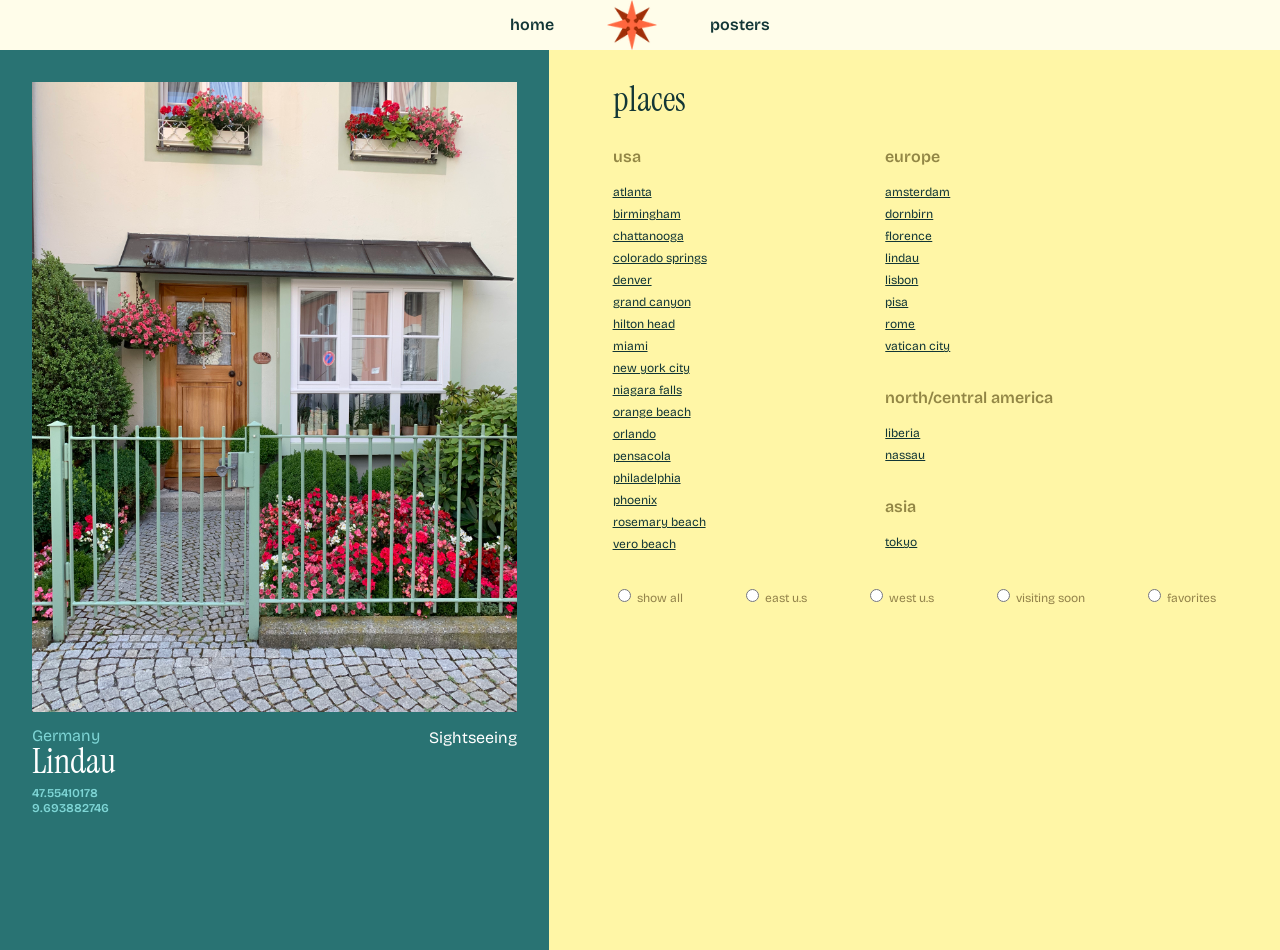
==== commit 8934869e: "color themes added" ====
--- a/index.html
+++ b/index.html
@@ -26,8 +26,6 @@
         <section class="leftsec">
             <!-- IMG BOX -->
             <div id="imgBox">
-               
-
                 
             </div>
             <div class="horizontal-flex">
--- a/style.css
+++ b/style.css
@@ -1,3 +1,53 @@
+:root {
+    --leftseccolor: #297373;
+    --leftsecaccent: #7ED5D5;
+    --rightseccolor: #FFF6A6;
+    --rightsecaccent: #928645;
+    --navcolor: #FFFDEA;
+}
+
+:root[data-bg='pinkred'] {
+    --leftseccolor: #CE5E2F;
+    --leftsecaccent: #932C00;
+    --rightseccolor: #F5C5BA;
+    --rightsecaccent: #D77862;
+    --navcolor: #FEF0ED;
+}
+
+:root[data-bg='pinkgreen'] {
+    --leftseccolor: #9C113E;
+    --leftsecaccent: #EC6893;
+    --rightseccolor: #B0EBA0;
+    --rightsecaccent: #126255;
+    --navcolor: #FFF0D9;
+}
+
+:root[data-bg='blue'] {
+    --leftseccolor: #2B3F53;
+    --leftsecaccent: #558FA6;
+    --rightseccolor: #C9D9FF;
+    --rightsecaccent: #7A87DA;
+    --navcolor: #E7FAFF;
+}
+
+:root[data-bg='redblue'] {
+    --leftseccolor: #E36658;
+    --leftsecaccent: #9F1A0E;
+    --rightseccolor: #BCF1FF;
+    --rightsecaccent: #558FA6;
+    --navcolor: #FFEDC6;
+}
+
+:root[data-bg='green'] {
+    --leftseccolor: #274515;
+    --leftsecaccent: #58893B;
+    --rightseccolor: #FFAA00;
+    --rightsecaccent: #976500;
+    --navcolor: #86C9FF;
+}
+
+
+
 .navitems {
     display: flex;
     flex-direction: row;
@@ -6,7 +56,7 @@
     z-index: 100;
     gap: 3.3rem;
     align-items: center;
-    background-color: #FFFDEA;
+    background-color: var(--navcolor);
     }
 
 ul {
@@ -21,7 +71,7 @@
 a {
     font-family: "Bricolage Grotesque", Helvetica;
     font-weight: 600;
-    font-size: 16px;
+    font-size: 1rem;
     text-decoration: none;
     color: #123636;
 }
@@ -47,7 +97,7 @@
 
 h1 {
     font-family: "Instrument Serif", serif;
-    font-size: 38px;
+    font-size: 2.2rem;
     color: #123636;
     margin-bottom: 0.5rem;
 }
@@ -55,21 +105,21 @@
 h2 {
     font-family: "Bricolage Grotesque", Helvetica;
     font-weight: 600;
-    font-size: 16px;
+    font-size: 1rem;
     color: #123636;
 }
 
 .placeitems h2 {
     font-family: "Bricolage Grotesque", Helvetica;
     font-weight: 600;
-    font-size: 16px;
-    color: #928645;
+    font-size: 1rem;
+    color: var(--rightsecaccent);
 }
 
 h3 {
     font-family: "Bricolage Grotesque", Helvetica;
     font-weight: 600;
-    font-size: 12px;
+    font-size: 0.75rem;
     color: #123636;
 }
 
@@ -78,12 +128,12 @@
     max-width: 750px;
     height:70dvh;
     margin-bottom: 1rem;
-    object-fit: cover;
     overflow: hidden;
 }
 
 img {
     width: 100%;
+    object-fit: cover;
 }
 
 .icon {
@@ -91,7 +141,7 @@
 }
 
 .leftsec {
-    background-color: #297373;
+    background-color: var(--leftseccolor);
     padding: 2rem;
     display: flex;
     flex-direction: column;
@@ -99,12 +149,12 @@
 }
 
 .rightsec {
-    background-color: #FFF6A6;
+    background-color: var(--rightseccolor);
     padding: 2rem 4rem 2rem 4rem;
 }
 
 #country {
-    color: #7ED5D5;
+    color: var(--leftsecaccent);
     font-weight: 400;
 }
 
@@ -123,15 +173,16 @@
 }
 
 #lat {
-    color: #7ED5D5;
+    color: var(--leftsecaccent);
     margin-bottom: 3px;
 }
 
 #long {
-    color: #7ED5D5;
+    color: var(--leftsecaccent);
 }
 
 .horizontal-flex {
+    width:100%;
     display: flex;
     justify-content: space-between;
     gap: 35%;
@@ -152,7 +203,7 @@
 button {
     font-family: "Bricolage Grotesque", Helvetica;
     font-weight: 400;
-    font-size: 12px;
+    font-size: 0.75rem;
     color: #123636;
     text-decoration: underline;
     display: flex;
@@ -165,7 +216,7 @@
 button:active {
     font-family: "Bricolage Grotesque", Helvetica;
     font-weight: 600;
-    font-size: 12px;
+    font-size: 0.75rem;
     color: #dfd156;
     text-decoration: underline;
 }
@@ -173,7 +224,7 @@
 button:hover {
     font-family: "Bricolage Grotesque", Helvetica;
     font-weight: 600;
-    font-size: 12px;
+    font-size: 0.75rem;
     color: #008484;
     text-decoration: underline;
 }
@@ -198,7 +249,7 @@
 label {
     font-family: "Bricolage Grotesque", Helvetica;
     font-weight: 400;
-    font-size: 12px;
+    font-size: 0.75rem;
     color: #93834b;
 }
 
